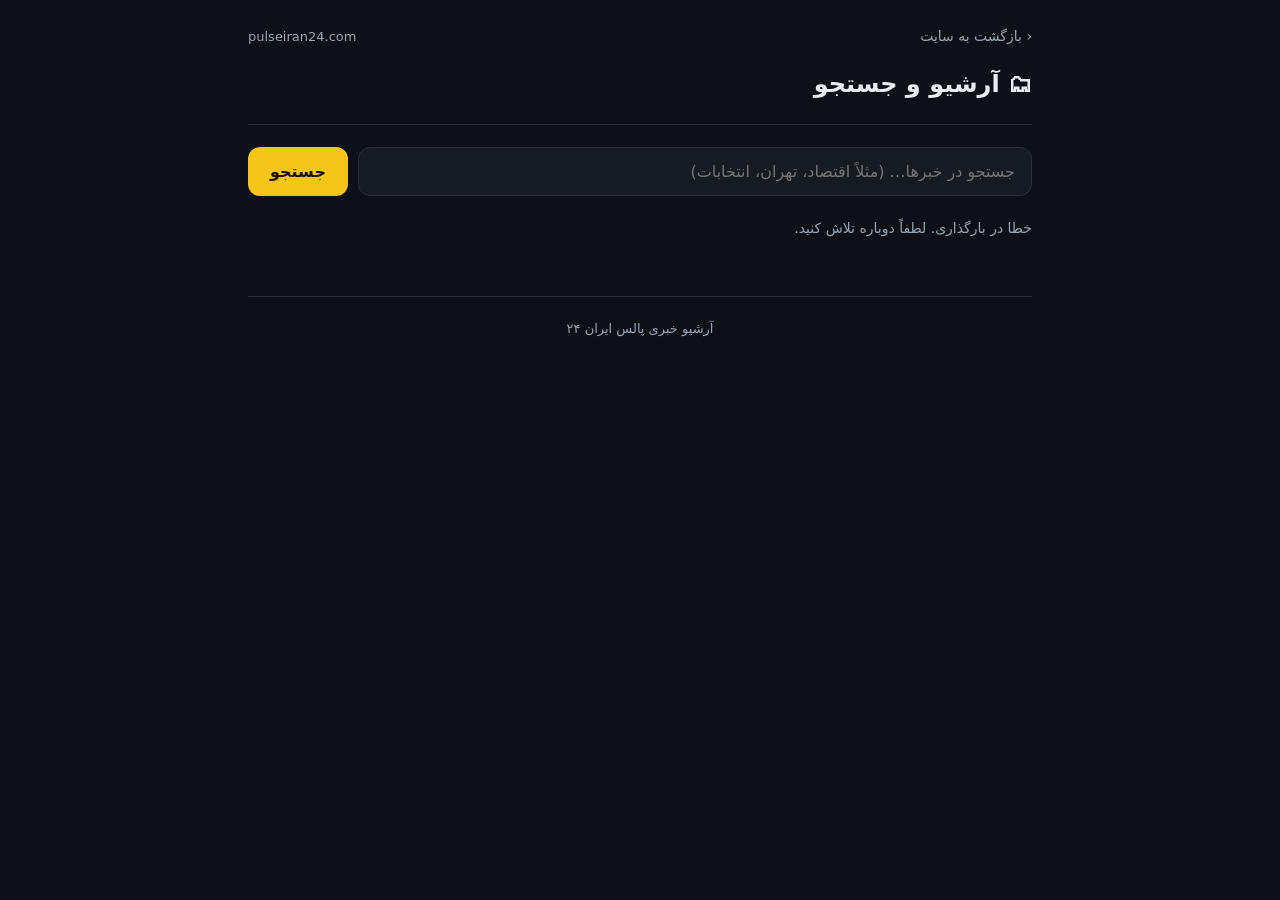
==== archive.html @ 9a3e3c30 "sync current site" ====
<!DOCTYPE html>
<html lang="fa" dir="rtl">
<head>
<meta charset="UTF-8">
<meta name="viewport" content="width=device-width, initial-scale=1">
<title>آرشیو و جستجو — پالس ایران ۲۴</title>
<meta name="description" content="آرشیو و جستجوی خبرهای پالس ایران ۲۴ — همه‌ی خبرهای گذشته را اینجا پیدا کنید.">
<link rel="icon" href="/favicon.ico">
<style>
  :root{ --bg:#0D1117; --panel:#161b22; --line:#2a2f3a; --gold:#F5C518; --text:#e8edf3; --muted:#9aa4b2; }
  *{box-sizing:border-box;margin:0;padding:0}
  body{background:var(--bg);color:var(--text);font-family:'Vazirmatn',Tahoma,'Segoe UI',system-ui,sans-serif;line-height:1.8}
  a{color:inherit;text-decoration:none}
  .wrap{max-width:820px;margin:0 auto;padding:0 18px 80px}

  header{padding:24px 0 18px;border-bottom:1px solid var(--line);margin-bottom:22px}
  .topline{display:flex;align-items:center;justify-content:space-between;gap:12px}
  .back{color:var(--muted);font-size:14px}
  .back:hover{color:var(--gold)}
  h1{font-size:24px;font-weight:800;margin-top:14px;display:flex;align-items:center;gap:10px}

  .searchbox{display:flex;gap:10px;margin:20px 0}
  .searchbox input{
    flex:1;background:var(--panel);border:1px solid var(--line);border-radius:12px;
    color:var(--text);padding:14px 16px;font-family:inherit;font-size:16px;outline:none
  }
  .searchbox input:focus{border-color:var(--gold)}
  .searchbox button{
    background:var(--gold);color:#111;border:none;border-radius:12px;padding:0 22px;
    font-family:inherit;font-weight:800;font-size:16px;cursor:pointer
  }
  .status{color:var(--muted);font-size:14px;margin-bottom:14px}

  .results{display:grid;gap:12px}
  .item{
    background:var(--panel);border:1px solid var(--line);border-radius:14px;padding:16px;
    display:flex;gap:14px;transition:border-color .2s ease
  }
  .item:hover{border-color:var(--gold)}
  .item .thumb{flex-shrink:0;width:84px;height:84px;border-radius:10px;object-fit:cover;background:#0b1017}
  .item .body{flex:1;min-width:0}
  .item .txt{font-weight:700;font-size:15px;line-height:1.9;
    display:-webkit-box;-webkit-line-clamp:3;-webkit-box-orient:vertical;overflow:hidden}
  .item .meta{color:var(--muted);font-size:12px;margin-top:8px}

  .pager{display:flex;justify-content:center;align-items:center;gap:10px;margin-top:26px}
  .pager button{
    background:var(--panel);border:1px solid var(--line);border-radius:10px;color:var(--text);
    padding:10px 18px;font-family:inherit;font-weight:700;cursor:pointer;font-size:14px
  }
  .pager button:disabled{opacity:.4;cursor:default}
  .pager .pg{color:var(--muted);font-size:14px}

  .empty{background:var(--panel);border:1px dashed var(--line);border-radius:16px;padding:40px 20px;text-align:center;color:var(--muted)}
  .empty .big{font-size:38px;margin-bottom:10px}
  footer{margin-top:40px;padding-top:20px;border-top:1px solid var(--line);color:var(--muted);font-size:13px;text-align:center}
</style>
</head>
<body>
<div class="wrap">
  <header>
    <div class="topline">
      <a class="back" href="/">‹ بازگشت به سایت</a>
      <span style="color:var(--muted);font-size:13px">pulseiran24.com</span>
    </div>
    <h1>🗂 آرشیو و جستجو</h1>
  </header>

  <div class="searchbox">
    <input type="text" id="q" placeholder="جستجو در خبرها… (مثلاً اقتصاد، تهران، انتخابات)" autocomplete="off">
    <button id="btn">جستجو</button>
  </div>

  <div class="status" id="status">در حال بارگذاری آرشیو…</div>
  <div class="results" id="results"></div>
  <div class="pager" id="pager" style="display:none">
    <button id="prev">‹ جدیدتر</button>
    <span class="pg" id="pg"></span>
    <button id="next">قدیمی‌تر ›</button>
  </div>

  <footer>آرشیو خبری پالس ایران ۲۴</footer>
</div>

<script>
  var qEl = document.getElementById('q');
  var btn = document.getElementById('btn');
  var results = document.getElementById('results');
  var statusEl = document.getElementById('status');
  var pager = document.getElementById('pager');
  var pgEl = document.getElementById('pg');
  var prevBtn = document.getElementById('prev');
  var nextBtn = document.getElementById('next');

  var state = { q: '', page: 1, total: 0, pageSize: 20 };

  function fmtDate(iso){
    if(!iso) return '';
    try{
      var d = new Date(iso);
      return d.toLocaleDateString('fa-IR', { year:'numeric', month:'long', day:'numeric' }) +
             ' · ' + d.toLocaleTimeString('fa-IR', { hour:'2-digit', minute:'2-digit' });
    }catch(e){ return ''; }
  }
  function firstLine(t){ return (t||'').split('\n')[0].slice(0,120); }

  function load(){
    statusEl.textContent = 'در حال جستجو…';
    results.innerHTML = '';
    pager.style.display = 'none';
    var url = '/api/archive?page=' + state.page + (state.q ? ('&q=' + encodeURIComponent(state.q)) : '');
    fetch(url).then(function(r){return r.json();}).then(function(d){
      state.total = d.total || 0;
      state.pageSize = d.pageSize || 20;
      var items = d.items || [];
      if(!items.length){
        statusEl.textContent = '';
        results.innerHTML = '<div class="empty"><div class="big">🔍</div>' +
          '<div style="font-weight:800;color:#e8edf3;font-size:17px;margin-bottom:6px">نتیجه‌ای پیدا نشد</div>' +
          '<div>' + (state.q ? 'برای «' + state.q + '» خبری در آرشیو نبود.' : 'آرشیو هنوز خالی است.') + '</div></div>';
        return;
      }
      var totalPages = Math.max(1, Math.ceil(state.total / state.pageSize));
      statusEl.textContent = state.q
        ? (state.total + ' نتیجه برای «' + state.q + '»')
        : ('مجموع ' + state.total + ' خبر در آرشیو');
      results.innerHTML = items.map(function(x){
        var thumb = x.photo ? '<img class="thumb" src="' + x.photo + '" alt="" loading="lazy" onerror="this.style.display=\'none\'">' : '';
        return '<a class="item" href="/news/' + x.id + '">' + thumb +
          '<div class="body"><div class="txt">' + escapeHtml(firstLine(x.text)) + '</div>' +
          '<div class="meta">' + fmtDate(x.published) + '</div></div></a>';
      }).join('');
      pgEl.textContent = 'صفحه ' + state.page + ' از ' + totalPages;
      prevBtn.disabled = state.page <= 1;
      nextBtn.disabled = state.page >= totalPages;
      pager.style.display = 'flex';
      window.scrollTo({top:0, behavior:'smooth'});
    }).catch(function(){
      statusEl.textContent = 'خطا در بارگذاری. لطفاً دوباره تلاش کنید.';
    });
  }
  function escapeHtml(s){ return (s||'').replace(/&/g,'&amp;').replace(/</g,'&lt;').replace(/>/g,'&gt;'); }

  function doSearch(){ state.q = qEl.value.trim(); state.page = 1; load(); }
  btn.addEventListener('click', doSearch);
  qEl.addEventListener('keydown', function(e){ if(e.key === 'Enter') doSearch(); });
  prevBtn.addEventListener('click', function(){ if(state.page>1){ state.page--; load(); } });
  nextBtn.addEventListener('click', function(){ state.page++; load(); });

  load();
</script>
</body>
</html>
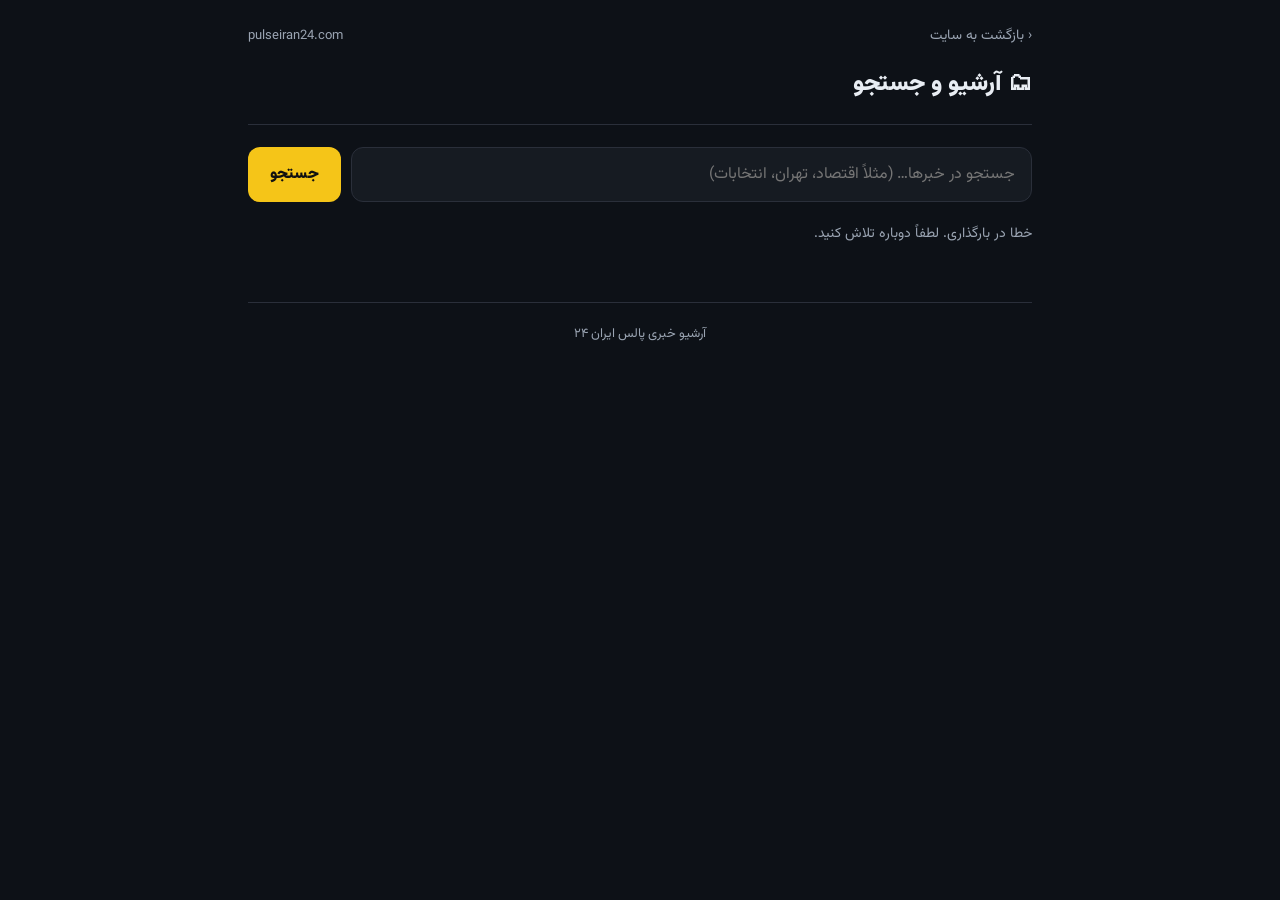
==== commit 0253e1d9: "Self-host Vazirmatn font (DSGVO)" ====
--- a/archive.html
+++ b/archive.html
@@ -6,6 +6,7 @@
 <title>آرشیو و جستجو — پالس ایران ۲۴</title>
 <meta name="description" content="آرشیو و جستجوی خبرهای پالس ایران ۲۴ — همه‌ی خبرهای گذشته را اینجا پیدا کنید.">
 <link rel="icon" href="/favicon.ico">
+<link rel="stylesheet" href="/assets/fonts/vazirmatn.css">
 <style>
   :root{ --bg:#0D1117; --panel:#161b22; --line:#2a2f3a; --gold:#F5C518; --text:#e8edf3; --muted:#9aa4b2; }
   *{box-sizing:border-box;margin:0;padding:0}
--- a/assets/fonts/vazirmatn.css
+++ b/assets/fonts/vazirmatn.css
@@ -0,0 +1,28 @@
+@font-face {
+  font-family: 'Vazirmatn';
+  src: url('/assets/fonts/Vazirmatn-Regular.woff2') format('woff2');
+  font-weight: 400;
+  font-style: normal;
+  font-display: swap;
+}
+@font-face {
+  font-family: 'Vazirmatn';
+  src: url('/assets/fonts/Vazirmatn-Medium.woff2') format('woff2');
+  font-weight: 500;
+  font-style: normal;
+  font-display: swap;
+}
+@font-face {
+  font-family: 'Vazirmatn';
+  src: url('/assets/fonts/Vazirmatn-Bold.woff2') format('woff2');
+  font-weight: 700;
+  font-style: normal;
+  font-display: swap;
+}
+@font-face {
+  font-family: 'Vazirmatn';
+  src: url('/assets/fonts/Vazirmatn-Black.woff2') format('woff2');
+  font-weight: 900;
+  font-style: normal;
+  font-display: swap;
+}
